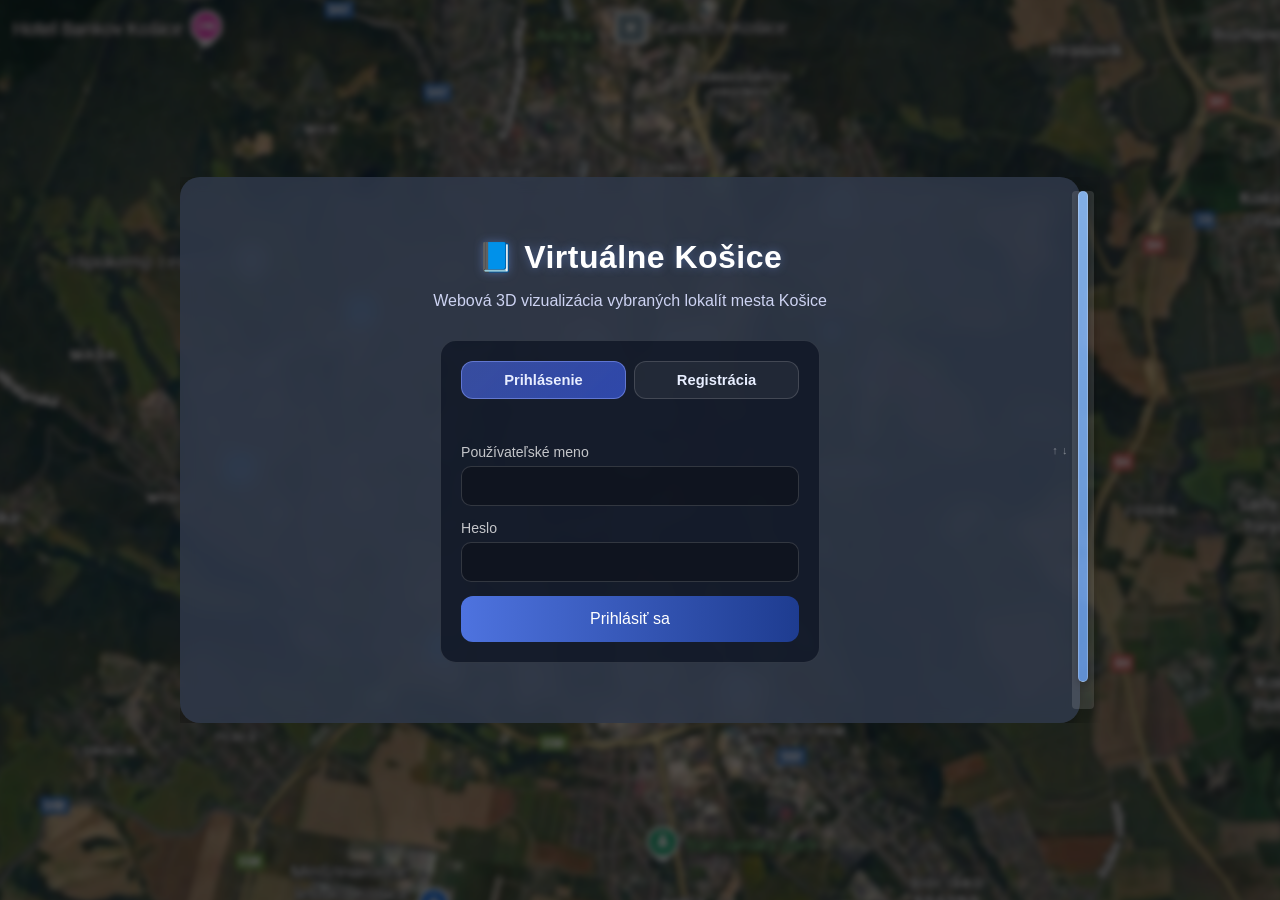
==== building.html @ f5c2563c "Add project files" ====
<!DOCTYPE html>
<html lang="sk">
<head>
  <meta charset="UTF-8">
  <meta name="viewport" content="width=device-width, initial-scale=1.0">
  <title>Virtuálne Košice – Objekt</title>
  <link rel="stylesheet" href="css/style.css">
  <link rel="stylesheet" href="css/swipe-bar.css">
  <script src="https://aframe.io/releases/1.5.0/aframe.min.js"></script>
</head>
<body>
<script src="js/auth.js"></script>
<script>AUTH.requireAuth();</script>
<div class="background"></div>

<div class="swipe-panel swipe-panel--page" style="max-width:700px;">
  <div class="swipe-scroll" id="buildingScroll" tabindex="0" role="region" aria-label="Detail objektu">
    <div class="container fade-in" style="text-align: center;">
      <h1 id="title">Budova</h1>
      <p id="desc">Popis miesta...</p>

      <div style="height: 400px; margin-top: 20px; border-radius: 12px; overflow: hidden;">
        <a-scene embedded>
          <a-entity gltf-model="" scale="0.35 0.35 0.35" position="0 0 -3" id="model"></a-entity>
          <a-sky color="#ECECEC"></a-sky>
        </a-scene>
      </div>

      <p id="story" style="margin-top: 25px; color: #dce3ff; font-size: 15px; line-height: 1.5;"></p>

      <button class="main-btn" style="margin-top: 20px;" onclick="addToFavorites(currentId)">
        ⭐ Uložiť do obľúbených
      </button>

      <button class="small-btn" style="margin-top: 10px;" onclick="window.location.href='3dscene.html'">
        Späť
      </button>
    </div>
  </div>
  <div class="swipe-bar" role="scrollbar" aria-orientation="vertical" aria-controls="buildingScroll" hidden aria-valuemin="0" aria-valuemax="100" aria-valuenow="0">
    <span class="swipe-bar-hint" aria-hidden="true">↑ ↓</span>
    <div class="swipe-bar-track">
      <div class="swipe-bar-thumb" aria-hidden="true"></div>
    </div>
  </div>
</div>

<!-- Jednotný zdroj dát -->
<script src="js/buildingsConfig.js"></script>
<script src="js/swipe-bar.js"></script>

<script>
  // načítanie parametra id z URL
  const params = new URLSearchParams(window.location.search);
  const currentId = params.get('id');

  // bezpečný prístup k dátam
  const info = (window.BUILDINGS && currentId) ? window.BUILDINGS[currentId] : null;

  if (info) {
    document.getElementById('title').textContent = info.name || "Budova";
    document.getElementById('desc').textContent = info.desc || "";
    document.getElementById('story').textContent = info.story || "";
    const modelEl = document.getElementById('model');
    const primary = info.model || "";
    const fallback = info.modelUrlFallback || "";

    modelEl.setAttribute('gltf-model', primary);

    // Fallback, если основная модель недоступна.
    if (fallback && fallback !== primary) {
      let tried = false;
      modelEl.addEventListener('model-error', () => {
        if (tried) return;
        tried = true;
        modelEl.setAttribute('gltf-model', fallback);
      });
    }
  } else {
    document.getElementById('title').textContent = "Neznámy objekt";
    document.getElementById('desc').textContent = "Tento objekt sa nenašiel alebo nebol vybraný.";
    document.getElementById('story').textContent = "Vráť sa do scény a vyber objekt kliknutím.";
    document.getElementById('model').setAttribute('gltf-model', "");
  }

  function addToFavorites(id) {
    if (!id) return;

    let fav = JSON.parse(localStorage.getItem("favorites") || "[]");
    if (!fav.includes(id)) {
      fav.push(id);
      localStorage.setItem("favorites", JSON.stringify(fav));
      alert("Pridané do obľúbených!");
    } else {
      alert("Už je v obľúbených!");
    }
  }

  if (typeof window.refreshSwipeBars === "function") window.refreshSwipeBars();
</script>
</body>
</html>
---- css/style.css ----
.background {
    position: fixed;
    top: 0;
    left: 0;
    width: 100%;
    height: 100%;
    background: url('../assets/textures/kosice-map.png') center/cover no-repeat;
    filter: brightness(0.35) blur(3px);
    z-index: -1;
    transform: scale(1.1);
    animation: slowZoom 30s ease-in-out infinite alternate;
}

@keyframes slowZoom {
    from { transform: scale(1.1) translateY(0px); }
    to   { transform: scale(1.25) translateY(-25px); }
}

/* ====== ОБЩИЕ ====== */
* { box-sizing: border-box; }

body {
    margin: 0;
    font-family: 'Segoe UI', sans-serif;
    background-color: #4b5563;
    color: white;
    height: 100vh;
    display: flex;
    justify-content: center;
    align-items: center;
    text-align: center;
    overflow: hidden;
}

/* ====== NAVBAR ====== */
.navbar {
    position: fixed;
    top: 0;
    left: 0;
    width: 100%;
    background: rgba(48, 57, 74, 0.9);
    backdrop-filter: blur(6px);
    box-shadow: 0 4px 12px rgba(0,0,0,0.3);
    z-index: 10;
}

.nav-inner {
    max-width: 1200px;
    margin: 0 auto;
    height: 64px;
    display: flex;
    align-items: center;
    justify-content: space-between;
    padding: 0 24px;
}

.logo {
    font-size: 1.3em;
    font-weight: 600;
    color: #dce3ff;
    text-shadow: 0 0 8px rgba(100, 120, 255, 0.4);
}

.profile-btn {
    background: linear-gradient(90deg, #4e73df, #1e3c90);
    color: white;
    border: none;
    border-radius: 10px;
    padding: 10px 22px;
    font-size: 15px;
    cursor: pointer;
    transition: all 0.3s ease;
}

.profile-btn:hover {
    transform: scale(1.05);
    background: linear-gradient(90deg, #6a89ff, #2b4bd9);
}

/* ====== КОНТЕЙНЕР ====== */
.container {
    background: rgba(48, 57, 74, 0.85);
    padding: 40px 60px;
    border-radius: 20px;
    box-shadow: 0 8px 25px rgba(0,0,0,0.5);
    opacity: 0;
    transform: translateY(30px);
    animation: fadeInUp 1.2s ease forwards;
    backdrop-filter: blur(8px);
}

/* ====== ТЕКСТ ====== */
.title {
    font-size: 3em;
    font-weight: 600;
    color: white;
    margin-bottom: 10px;
    opacity: 0;
    animation: fadeText 1.2s ease forwards;
    animation-delay: 0.3s;
}

.subtitle {
    font-size: 1.2em;
    color: #cdd3e1;
    margin-bottom: 25px;
    opacity: 0;
    animation: fadeText 1.2s ease forwards;
    animation-delay: 0.6s;
}

/* ====== КНОПКИ ====== */
.main-btn {
    background: linear-gradient(90deg, #4e73df, #1e3c90);
    color: white;
    border: none;
    padding: 14px 30px;
    border-radius: 12px;
    font-size: 16px;
    cursor: pointer;
    transition: all 0.3s ease;
    opacity: 0;
    animation: fadeText 1.2s ease forwards;
    animation-delay: 0.9s;
}

.main-btn:hover {
    transform: scale(1.05);
    background: linear-gradient(90deg, #6a89ff, #2b4bd9);
}

.auth-buttons {
    margin-top: 20px;
    opacity: 0;
    animation: fadeText 1.2s ease forwards;
    animation-delay: 1.2s;
}

.small-btn {
    background: rgba(255, 255, 255, 0.15);
    color: #dce3ff;
    border: 1px solid #6478ff;
    border-radius: 10px;
    padding: 10px 20px;
    margin: 6px;
    font-size: 15px;
    cursor: pointer;
    transition: all 0.3s ease;
}

.small-btn:hover {
    background: #4e73df;
    color: white;
    transform: scale(1.05);
}

.small-btn:disabled,
.main-btn:disabled {
    opacity: 0.55;
    cursor: not-allowed;
    transform: none;
}

/* ====== АНИМАЦИИ ====== */
@keyframes fadeInUp {
    from { opacity: 0; transform: translateY(30px); }
    to   { opacity: 1; transform: translateY(0); }
}

@keyframes fadeText {
    from { opacity: 0; transform: translateY(15px); }
    to   { opacity: 1; transform: translateY(0); }
}

/* ====== MAIN ====== */
.main-container {
    margin-top: 120px;
    text-align: center;
}

.search-input {
    background: rgba(255, 255, 255, 0.1);
    border: 1px solid #667aff;
    border-radius: 10px;
    padding: 10px 16px;
    color: white;
    font-size: 16px;
    width: 280px;
    outline: none;
    margin-top: 15px;
    transition: 0.3s;
}

.search-input:focus {
    border-color: #8fa3ff;
    box-shadow: 0 0 8px rgba(100, 120, 255, 0.5);
}

.locations {
    display: flex;
    justify-content: center;
    flex-wrap: wrap;
    gap: 25px;
    margin-top: 40px;
}

.location-card {
    background: rgba(255, 255, 255, 0.08);
    border: 1px solid rgba(100, 120, 255, 0.3);
    border-radius: 15px;
    padding: 20px 30px;
    width: 220px;
    cursor: pointer;
    transition: all 0.3s ease;
}

.location-card:hover {
    transform: translateY(-5px) scale(1.05);
    box-shadow: 0 0 20px rgba(100, 120, 255, 0.4);
    border-color: #6a89ff;
}

.location-card h3 {
    margin: 0;
    font-size: 1.3em;
    color: #ffffff;
}

.location-card p {
    margin-top: 6px;
    color: #cdd3e1;
    font-size: 0.9em;
}

/* ====== ФОРМЫ ====== */
.auth-form {
    display: flex;
    flex-direction: column;
    align-items: center;
    gap: 12px;
    margin-top: 20px;
}

.auth-form input {
    background: rgba(255, 255, 255, 0.1);
    border: 1px solid #667aff;
    color: white;
    border-radius: 8px;
    padding: 10px 14px;
    font-size: 15px;
    width: 230px;
    outline: none;
    text-align: center;
}

.auth-form input:focus {
    border-color: #8fa3ff;
    box-shadow: 0 0 6px rgba(100, 120, 255, 0.5);
}

/* ====== ПРОФИЛЬ ====== */
.profile-box {
    display: flex;
    flex-direction: column;
    align-items: center;
    gap: 15px;
}

.avatar-wrapper {
    position: relative;
    width: 120px;
    height: 120px;
    margin-bottom: 10px;
}

.avatar {
    width: 120px;
    height: 120px;
    border-radius: 50%;
    border: 2px solid #6478ff;
    object-fit: cover;
    transition: all 0.3s ease;
}

.avatar:hover {
    transform: scale(1.08);
    box-shadow: 0 0 15px rgba(100, 120, 255, 0.6);
}

#avatarUpload {
    position: absolute;
    inset: 0;
    opacity: 0;
    cursor: pointer;
}

.profile-box input,
.profile-box textarea {
    background: rgba(255, 255, 255, 0.1);
    border: 1px solid #667aff;
    border-radius: 10px;
    color: white;
    font-size: 15px;
    padding: 10px;
    width: 260px;
    outline: none;
    text-align: center;
}

.profile-box textarea {
    height: 90px;
    resize: none;
    text-align: left;
}

.profile-box input:focus,
.profile-box textarea:focus {
    border-color: #8fa3ff;
    box-shadow: 0 0 8px rgba(100, 120, 255, 0.5);
}

#saveProfile {
    margin-top: 8px;
}

/* ====== ШАПКА И ЗАГОЛОВКИ ====== */
.title {
    font-family: 'Poppins', 'Segoe UI', sans-serif;
    font-weight: 700;
    font-size: 2rem;
    letter-spacing: 0.5px;
    color: #ffffff;
    display: flex;
    align-items: center;
    justify-content: center;
    gap: 10px;
    margin-bottom: 10px;
    text-shadow: 0 0 10px rgba(120,160,255,0.4);
}

.title::before {
    content: "📘";
    font-size: 1.8rem;
}

.subtitle {
    font-family: 'Poppins', 'Segoe UI', sans-serif;
    font-weight: 400;
    font-size: 1rem;
    color: #cdd3f2;
    margin-bottom: 30px;
}

/* ====== BIG SEARCH CARDS ====== */
.big-card {
    width: 330px;
    background: rgba(255,255,255,0.06);
    border-radius: 18px;
    border: 1px solid rgba(120,150,255,0.3);
    overflow: hidden;
    box-shadow: 0 5px 25px rgba(0,0,0,0.5);
    backdrop-filter: blur(10px);
    transition: 0.25s ease;
}

.big-card:hover {
    transform: scale(1.03);
    background: rgba(255,255,255,0.1);
}

.big-card-img {
    width: 100%;
    height: 170px;
    background: rgba(255,255,255,0.1);
    border-bottom: 1px solid rgba(120,150,255,0.3);
    display: flex;
    justify-content: center;
    align-items: center;
    color: #9bb0ff;
    font-size: 0.9rem;
}

.big-card-body {
    padding: 15px 18px;
}

.big-card-body h3 {
    color: #fff;
    margin-bottom: 8px;
    font-size: 1.2rem;
}

.big-card-body p {
    color: #d3d9ee;
    font-size: 0.95rem;
    margin-bottom: 15px;
}

.card-buttons {
    display: flex;
    justify-content: space-between;
    gap: 10px;
    margin-top: 10px;
}

.card-btn {
    flex: 1;
    padding: 10px;
    background: rgba(120,150,255,0.2);
    border: 1px solid rgba(120,150,255,0.4);
    color: #dfe6ff;
    border-radius: 10px;
    transition: .2s ease;
    cursor: pointer;
}

.card-btn:hover {
    background: rgba(120,150,255,0.35);
}

/* ====== SEARCH SUGGESTIONS ====== */
.suggestions {
    position: absolute;
    top: 185px;
    left: 50%;
    transform: translateX(-50%);
    width: 280px;
    background: rgba(40,48,60,0.9);
    border: 1px solid rgba(120,140,255,0.3);
    border-radius: 12px;
    display: none;
    flex-direction: column;
    overflow: hidden;
    z-index: 999;
    backdrop-filter: blur(8px);
}

.suggestion-item {
    padding: 10px 14px;
    cursor: pointer;
    color: #dce3ff;
    font-size: 15px;
    transition: 0.15s;
}

.suggestion-item:hover {
    background: rgba(255,255,255,0.1);
}

/* ====== A-FRAME UI OVERLAY ====== */
#aframe-ui {
    position: fixed;
    inset: 0;
    z-index: 20;
    pointer-events: none;
}

#zoneNav {
    position: fixed;
    right: 12px;
    top: 12px;
    z-index: 21;
    display: flex;
    flex-direction: column;
    gap: 8px;
    pointer-events: auto;
}

#zoneNav .zone-btn {
    margin: 0;
    min-width: 180px;
}

#zoneNav .zone-btn.is-active {
    background: rgba(78, 115, 223, 1);
    border-color: #8fa3ff;
    color: white;
}

.sidebar-overlay {
    position: fixed;
    left: 12px;
    top: 12px;
    z-index: 20;
    width: 380px;
    max-width: calc(100vw - 24px);
    pointer-events: none;
    opacity: 0;
    transform: translateY(-6px);
    transition: opacity 0.18s ease, transform 0.18s ease;
}

.sidebar-overlay.is-open {
    pointer-events: auto;
    opacity: 1;
    transform: translateY(0);
}

.sidebar-panel {
    background: rgba(20, 26, 44, 0.94);
    border: 1px solid rgba(120,140,255,0.25);
    border-radius: 16px;
    padding: 16px;
    color: #dce3ff;
    box-shadow: 0 10px 30px rgba(0,0,0,0.35);
    text-align: left;
}

.sidebar-brand {
    font-weight: 700;
    font-size: 14px;
    margin-bottom: 10px;
    color: #e7ecff;
    letter-spacing: 0.3px;
}

.sidebar-panel h2 {
    margin: 0 0 10px;
    font-size: 22px;
    line-height: 1.2;
    color: #ffffff;
}

.sidebar-panel p {
    margin: 0;
    line-height: 1.45;
}

.info-section {
    margin-top: 12px;
    padding: 10px 12px;
    border-radius: 12px;
    background: rgba(255,255,255,0.04);
    border: 1px solid rgba(120,140,255,0.14);
}

.info-label {
    font-size: 12px;
    font-weight: 700;
    text-transform: uppercase;
    letter-spacing: 0.6px;
    color: #9fb2ff;
    margin-bottom: 8px;
}

.info-text {
    color: #dce3ff;
    opacity: 0.95;
}

.wiki-info-text {
    white-space: pre-line;
    line-height: 1.55;
    font-size: 0.95rem;
}

.source-link {
    display: inline-block;
    color: #bcd0ff;
    text-decoration: none;
    border-bottom: 1px solid rgba(188,208,255,0.35);
    transition: 0.2s ease;
    word-break: break-word;
}

.source-link:hover {
    color: #ffffff;
    border-bottom-color: rgba(255,255,255,0.7);
}

.source-link.disabled {
    pointer-events: none;
    opacity: 0.55;
    border-bottom-color: transparent;
}

.audio-block + .audio-block {
    margin-top: 12px;
}

.audio-title {
    font-size: 13px;
    font-weight: 600;
    color: #eef2ff;
    margin-bottom: 6px;
}

.audio-player {
    width: 100%;
    display: none;
    margin-top: 4px;
}

.audio-player.is-visible {
    display: block;
}

.audio-empty {
    font-size: 13px;
    color: #9ea9d6;
    opacity: 0.9;
}

.audio-empty.is-hidden {
    display: none;
}

.sidebar-panel .btnrow {
    display: flex;
    gap: 8px;
    margin-top: 12px;
}

.sidebar-panel .btnrow button {
    flex: 1;
}

@media (max-width: 600px) {
    .title { font-size: 2.2em; }
    .container { padding: 28px 20px; }
    .nav-inner { padding: 0 16px; }

    #zoneNav {
        right: 8px;
        top: 8px;
    }

    #zoneNav .zone-btn {
        min-width: 130px;
    }

    .sidebar-overlay {
        left: 8px;
        top: 8px;
        width: calc(100vw - 16px);
        max-width: calc(100vw - 16px);
    }

    .sidebar-panel {
        padding: 14px;
    }

    .sidebar-panel h2 {
        font-size: 18px;
    }
}

.building-meta {
    margin-bottom: 12px;
}

.meta-row {
    display: flex;
    justify-content: space-between;
    font-size: 0.9rem;
    margin-bottom: 6px;
}

.meta-label {
    font-weight: 600;
    color: rgba(255,255,255,0.7);
}

.meta-value {
    color: #fff;
}

.no-audio-note {
    font-size: 0.85rem;
    opacity: 0.7;
    margin-bottom: 10px;
}

.building-btn.active {
    background: rgba(255,255,255,0.2);
    color: #fff;
}

#aframe-ui {
    position: fixed;
    inset: 0;
    pointer-events: none;
    z-index: 20;
}

#aframe-ui > * {
    pointer-events: auto;
}

.zone-nav {
    position: absolute;
    top: 24px;
    left: 24px;
    display: flex;
    flex-direction: column;
    gap: 10px;
    max-width: 220px;
}

.zone-btn.is-active {
    background: #4e73df;
    color: #fff;
    border-color: #7f95ff;
}

.sidebar-overlay {
    position: absolute;
    top: 24px;
    right: 24px;
    width: 380px;
    opacity: 0;
    transform: translateX(20px);
    pointer-events: none;
    transition: opacity 0.25s ease, transform 0.25s ease;
}

.sidebar-overlay.is-open {
    opacity: 1;
    transform: translateX(0);
    pointer-events: auto;
}

.sidebar-panel {
    background: rgba(24, 31, 45, 0.92);
    backdrop-filter: blur(10px);
    border: 1px solid rgba(124, 142, 255, 0.24);
    border-radius: 18px;
    box-shadow: 0 10px 30px rgba(0, 0, 0, 0.32);
    padding: 20px;
    text-align: left;
    color: #fff;
}

.sidebar-brand {
    font-size: 0.95rem;
    font-weight: 700;
    letter-spacing: 0.04em;
    text-transform: uppercase;
    color: #9fb4ff;
    margin-bottom: 12px;
}

.info-section {
    margin-bottom: 16px;
}

.info-label {
    font-size: 0.8rem;
    font-weight: 700;
    text-transform: uppercase;
    letter-spacing: 0.04em;
    color: #9aa8c7;
    margin-bottom: 8px;
}

.info-text {
    margin: 0;
    line-height: 1.55;
    color: #edf2ff;
}

.info-collapse-section {
    border-top: 1px solid rgba(255, 255, 255, 0.08);
    border-bottom: 1px solid rgba(255, 255, 255, 0.08);
    padding-top: 12px;
    padding-bottom: 12px;
}

.collapse-toggle {
    width: 100%;
    display: flex;
    align-items: center;
    justify-content: space-between;
    gap: 12px;
    background: transparent;
    border: none;
    color: #ffffff;
    font-size: 0.95rem;
    font-weight: 600;
    padding: 0;
    cursor: pointer;
    text-align: left;
}

.collapse-chevron {
    transition: transform 0.2s ease;
}

.collapse-chevron.is-open {
    transform: rotate(180deg);
}

.collapse-body {
    overflow: hidden;
    transition: max-height 0.25s ease, opacity 0.25s ease, margin-top 0.25s ease;
}

.collapse-body.is-collapsed {
    max-height: 0;
    opacity: 0;
    margin-top: 0;
}

.collapse-body.is-open {
    max-height: 320px;
    opacity: 1;
    margin-top: 12px;
}

.meta-list {
    display: flex;
    flex-direction: column;
    gap: 10px;
}

.meta-row {
    display: flex;
    flex-direction: column;
    gap: 4px;
}

.meta-name {
    font-size: 0.8rem;
    color: #9aa8c7;
    font-weight: 600;
}

.meta-value {
    font-size: 0.95rem;
    color: #f5f7ff;
    line-height: 1.35;
}

.source-link {
    color: #9fb4ff;
    text-decoration: none;
}

.source-link:hover {
    text-decoration: underline;
}

.source-link.disabled {
    color: #8a93ab;
    pointer-events: none;
    text-decoration: none;
}

.audio-block + .audio-block {
    margin-top: 14px;
}

.audio-title {
    font-size: 0.9rem;
    font-weight: 600;
    margin-bottom: 8px;
    color: #f3f6ff;
}

.audio-player {
    width: 100%;
    display: none;
}

.audio-player.is-visible {
    display: block;
}

.audio-empty {
    font-size: 0.85rem;
    color: #9aa8c7;
}

.audio-empty.is-hidden {
    display: none;
}

.btnrow {
    display: flex;
    gap: 10px;
    margin-top: 12px;
}

.btnrow .small-btn,
.btnrow .main-btn {
    flex: 1;
    margin: 0;
}

a-scene {
    position: fixed !important;
    inset: 0 !important;
}

@media (max-width: 900px) {
    .zone-nav {
        top: 16px;
        left: 16px;
        right: 16px;
        max-width: none;
        flex-direction: row;
        flex-wrap: wrap;
    }

    .sidebar-overlay {
        top: auto;
        left: 16px;
        right: 16px;
        bottom: 16px;
        width: auto;
    }
}
---- css/swipe-bar.css ----
/* Vertikálny posuv + vlastná „swipe“ lišta (thumb + track) */

.swipe-panel {
  position: relative;
  display: flex;
  flex-direction: column;
  overflow: hidden;
  max-height: min(calc(100vh - 32px), calc(100dvh - 32px));
}

.swipe-scroll {
  flex: 1;
  min-height: 0;
  overflow-x: hidden;
  overflow-y: auto;
  overscroll-behavior: contain;
  -webkit-overflow-scrolling: touch;
  scrollbar-width: none;
  -ms-overflow-style: none;
}

.swipe-scroll::-webkit-scrollbar {
  display: none;
  width: 0;
  height: 0;
}

.swipe-panel.has-swipe-bar .swipe-scroll {
  padding-right: 20px;
}

.swipe-bar {
  position: absolute;
  right: 6px;
  top: 14px;
  bottom: 14px;
  width: 22px;
  z-index: 6;
  display: flex;
  justify-content: center;
  align-items: stretch;
  opacity: 0;
  pointer-events: none;
  transition: opacity 0.2s ease;
}

.swipe-bar.is-visible {
  opacity: 1;
  pointer-events: auto;
}

.swipe-bar-track {
  position: relative;
  width: 6px;
  flex: 1;
  border-radius: 4px;
  background: rgba(255, 255, 255, 0.12);
  cursor: pointer;
}

.swipe-bar-thumb {
  position: absolute;
  left: 50%;
  margin-left: -5px;
  width: 10px;
  min-height: 36px;
  border-radius: 5px;
  background: linear-gradient(180deg, rgba(142, 192, 255, 0.88), rgba(108, 168, 255, 0.78));
  box-shadow: 0 2px 8px rgba(0, 0, 0, 0.25);
  cursor: grab;
  touch-action: none;
  border: 1px solid rgba(255, 255, 255, 0.22);
}

.swipe-bar-thumb:active {
  cursor: grabbing;
}

.swipe-bar-hint {
  position: absolute;
  right: 26px;
  top: 50%;
  transform: translateY(-50%);
  white-space: nowrap;
  font-size: 0.7rem;
  letter-spacing: 0.04em;
  text-transform: uppercase;
  color: rgba(255, 255, 255, 0.42);
  pointer-events: none;
  opacity: 0;
  transition: opacity 0.2s ease;
}

.swipe-bar.is-visible .swipe-bar-hint {
  opacity: 1;
}

/* Stránky so style.css – obal kontajnera */
.swipe-panel--page {
  width: 100%;
  max-width: 920px;
  margin: 0 auto;
}

/* 3D scéna: pravý panel modelov */
#zoneModelsPanel.swipe-panel {
  max-height: min(85vh, 720px);
  overflow: hidden;
}

@media (max-width: 760px) {
  #zoneModelsPanel.swipe-panel {
    max-height: min(38vh, 420px);
  }
}

/* Bočný panel – scrollovateľný obsah */
.sidebar-panel.swipe-panel {
  max-height: min(92vh, 880px);
  padding: 0;
  overflow: hidden;
}

.sidebar-panel.swipe-panel > .swipe-scroll {
  padding: 16px;
}

.sidebar-panel.swipe-panel > .swipe-bar {
  top: 10px;
  bottom: 10px;
}
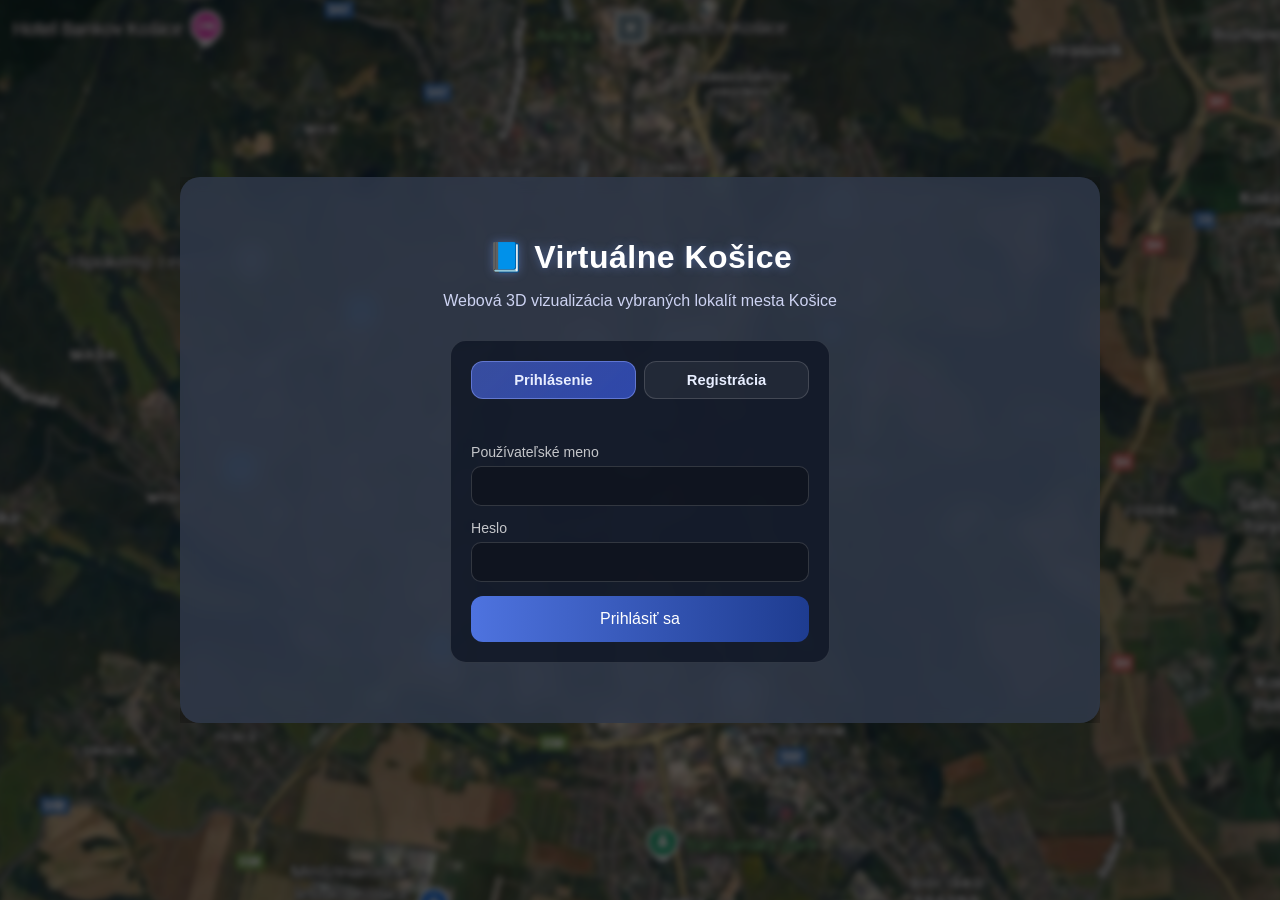
==== commit 1629d68a: "recovery model" ====
--- a/building.html
+++ b/building.html
@@ -46,7 +46,7 @@
 </div>
 
 <!-- Jednotný zdroj dát -->
-<script src="js/buildingsConfig.js"></script>
+<script src="js/buildingsConfig.js?v=20260604-audio"></script>
 <script src="js/swipe-bar.js"></script>
 
 <script>
@@ -54,16 +54,27 @@
   const params = new URLSearchParams(window.location.search);
   const currentId = params.get('id');
 
-  // bezpečný prístup k dátam
-  const info = (window.BUILDINGS && currentId) ? window.BUILDINGS[currentId] : null;
+  function resolveBuilding(id) {
+    if (!window.BUILDINGS || !id) return null;
+    if (Array.isArray(window.BUILDINGS)) {
+      return window.BUILDINGS.find((item) => (item.id || item.key) === id) || null;
+    }
+    if (typeof window.BUILDINGS === "object") {
+      return window.BUILDINGS[id] || null;
+    }
+    return null;
+  }
+
+  const info = resolveBuilding(currentId);
 
   if (info) {
-    document.getElementById('title').textContent = info.name || "Budova";
-    document.getElementById('desc').textContent = info.desc || "";
-    document.getElementById('story').textContent = info.story || "";
+    document.getElementById('title').textContent = info.name || info.title || "Budova";
+    document.getElementById('desc').textContent = info.description || info.desc || "";
+    document.getElementById('story').textContent =
+      info.story || info.sourceNote || "";
     const modelEl = document.getElementById('model');
-    const primary = info.model || "";
-    const fallback = info.modelUrlFallback || "";
+    const primary = info.modelPath || info.model || info.modelUrl || "";
+    const fallback = info.modelUrlFallback || info.modelPathFallback || "";
 
     modelEl.setAttribute('gltf-model', primary);
 
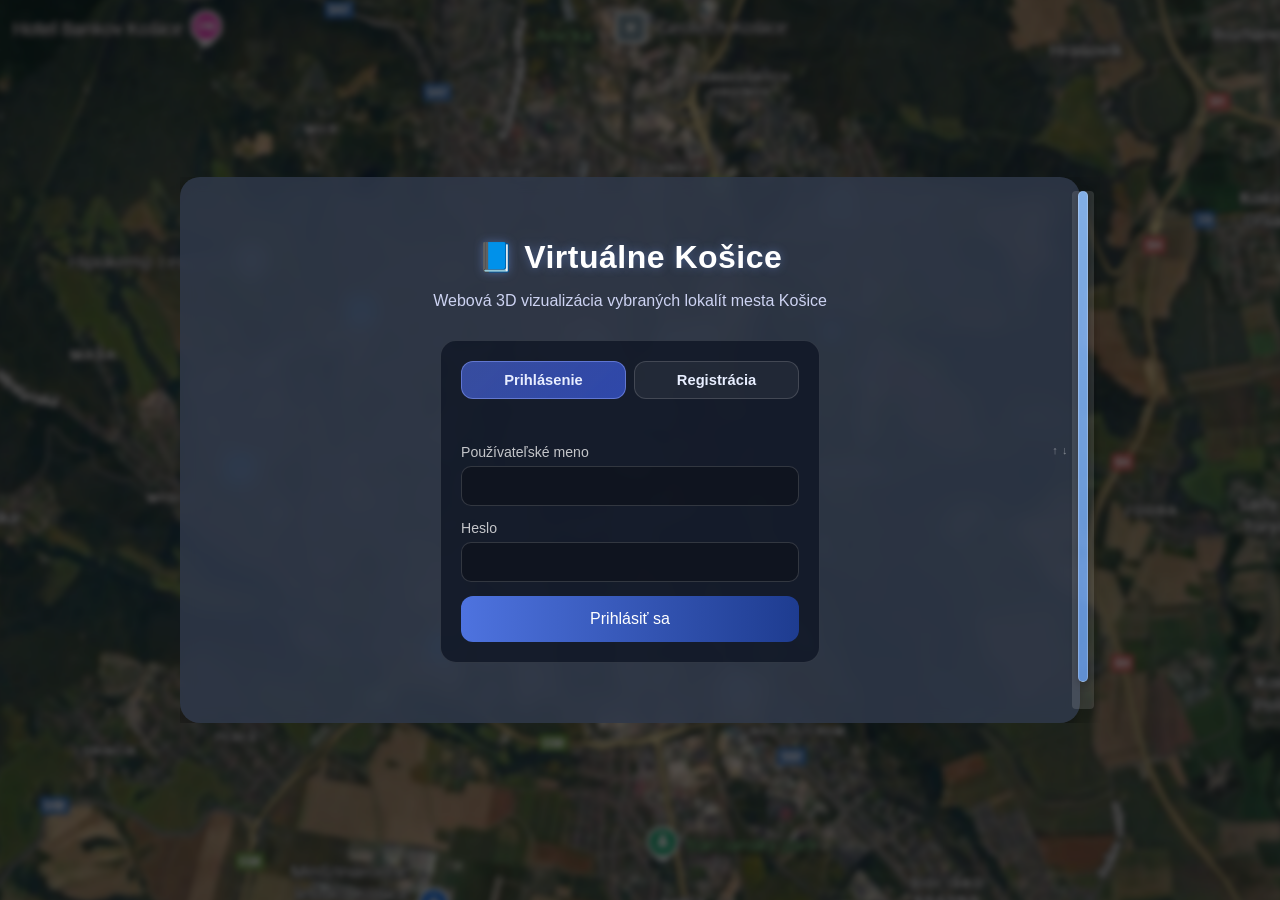
==== commit 88ce4c48: "last revision(with all correct)" ====
--- a/building.html
+++ b/building.html
@@ -26,7 +26,7 @@
         </a-scene>
       </div>
 
-      <p id="story" style="margin-top: 25px; color: #dce3ff; font-size: 15px; line-height: 1.5;"></p>
+      <p id="story" style="margin-top: 25px; color: #dce3ff; font-size: 15px; line-height: 1.5; white-space: pre-line;"></p>
 
       <button class="main-btn" style="margin-top: 20px;" onclick="addToFavorites(currentId)">
         ⭐ Uložiť do obľúbených
@@ -45,12 +45,10 @@
   </div>
 </div>
 
-<!-- Jednotný zdroj dát -->
-<script src="js/buildingsConfig.js?v=20260604-audio"></script>
+<script src="js/buildingsConfig.js?v=1"></script>
 <script src="js/swipe-bar.js"></script>
 
 <script>
-  // načítanie parametra id z URL
   const params = new URLSearchParams(window.location.search);
   const currentId = params.get('id');
 
@@ -65,20 +63,25 @@
     return null;
   }
 
+  function localizeSourceNote(text) {
+    if (!text) return "";
+    return window.SOURCE_NOTE ||
+      "3D model vytvorený pre projekt Virtuálne Košice (vlastná tvorba).\nInformácie o objekte: Wikipédia (SK).";
+  }
+
   const info = resolveBuilding(currentId);
 
   if (info) {
     document.getElementById('title').textContent = info.name || info.title || "Budova";
     document.getElementById('desc').textContent = info.description || info.desc || "";
     document.getElementById('story').textContent =
-      info.story || info.sourceNote || "";
+      info.story || localizeSourceNote(info.sourceNote || "");
     const modelEl = document.getElementById('model');
     const primary = info.modelPath || info.model || info.modelUrl || "";
     const fallback = info.modelUrlFallback || info.modelPathFallback || "";
 
     modelEl.setAttribute('gltf-model', primary);
 
-    // Fallback, если основная модель недоступна.
     if (fallback && fallback !== primary) {
       let tried = false;
       modelEl.addEventListener('model-error', () => {
--- a/css/style.css
+++ b/css/style.css
@@ -16,7 +16,6 @@
     to   { transform: scale(1.25) translateY(-25px); }
 }
 
-/* ====== ОБЩИЕ ====== */
 * { box-sizing: border-box; }
 
 body {
@@ -32,7 +31,6 @@
     overflow: hidden;
 }
 
-/* ====== NAVBAR ====== */
 .navbar {
     position: fixed;
     top: 0;
@@ -77,7 +75,6 @@
     background: linear-gradient(90deg, #6a89ff, #2b4bd9);
 }
 
-/* ====== КОНТЕЙНЕР ====== */
 .container {
     background: rgba(48, 57, 74, 0.85);
     padding: 40px 60px;
@@ -89,7 +86,6 @@
     backdrop-filter: blur(8px);
 }
 
-/* ====== ТЕКСТ ====== */
 .title {
     font-size: 3em;
     font-weight: 600;
@@ -109,7 +105,6 @@
     animation-delay: 0.6s;
 }
 
-/* ====== КНОПКИ ====== */
 .main-btn {
     background: linear-gradient(90deg, #4e73df, #1e3c90);
     color: white;
@@ -161,7 +156,6 @@
     transform: none;
 }
 
-/* ====== АНИМАЦИИ ====== */
 @keyframes fadeInUp {
     from { opacity: 0; transform: translateY(30px); }
     to   { opacity: 1; transform: translateY(0); }
@@ -172,7 +166,6 @@
     to   { opacity: 1; transform: translateY(0); }
 }
 
-/* ====== MAIN ====== */
 .main-container {
     margin-top: 120px;
     text-align: center;
@@ -232,7 +225,6 @@
     font-size: 0.9em;
 }
 
-/* ====== ФОРМЫ ====== */
 .auth-form {
     display: flex;
     flex-direction: column;
@@ -258,7 +250,6 @@
     box-shadow: 0 0 6px rgba(100, 120, 255, 0.5);
 }
 
-/* ====== ПРОФИЛЬ ====== */
 .profile-box {
     display: flex;
     flex-direction: column;
@@ -323,7 +314,6 @@
     margin-top: 8px;
 }
 
-/* ====== ШАПКА И ЗАГОЛОВКИ ====== */
 .title {
     font-family: 'Poppins', 'Segoe UI', sans-serif;
     font-weight: 700;
@@ -351,7 +341,6 @@
     margin-bottom: 30px;
 }
 
-/* ====== BIG SEARCH CARDS ====== */
 .big-card {
     width: 330px;
     background: rgba(255,255,255,0.06);
@@ -418,7 +407,6 @@
     background: rgba(120,150,255,0.35);
 }
 
-/* ====== SEARCH SUGGESTIONS ====== */
 .suggestions {
     position: absolute;
     top: 185px;
@@ -447,7 +435,6 @@
     background: rgba(255,255,255,0.1);
 }
 
-/* ====== A-FRAME UI OVERLAY ====== */
 #aframe-ui {
     position: fixed;
     inset: 0;
--- a/css/swipe-bar.css
+++ b/css/swipe-bar.css
@@ -1,5 +1,3 @@
-/* Vertikálny posuv + vlastná „swipe“ lišta (thumb + track) */
-
 .swipe-panel {
   position: relative;
   display: flex;
@@ -95,14 +93,12 @@
   opacity: 1;
 }
 
-/* Stránky so style.css – obal kontajnera */
 .swipe-panel--page {
   width: 100%;
   max-width: 920px;
   margin: 0 auto;
 }
 
-/* 3D scéna: pravý panel modelov */
 #zoneModelsPanel.swipe-panel {
   max-height: min(85vh, 720px);
   overflow: hidden;
@@ -114,7 +110,6 @@
   }
 }
 
-/* Bočný panel – scrollovateľný obsah */
 .sidebar-panel.swipe-panel {
   max-height: min(92vh, 880px);
   padding: 0;
